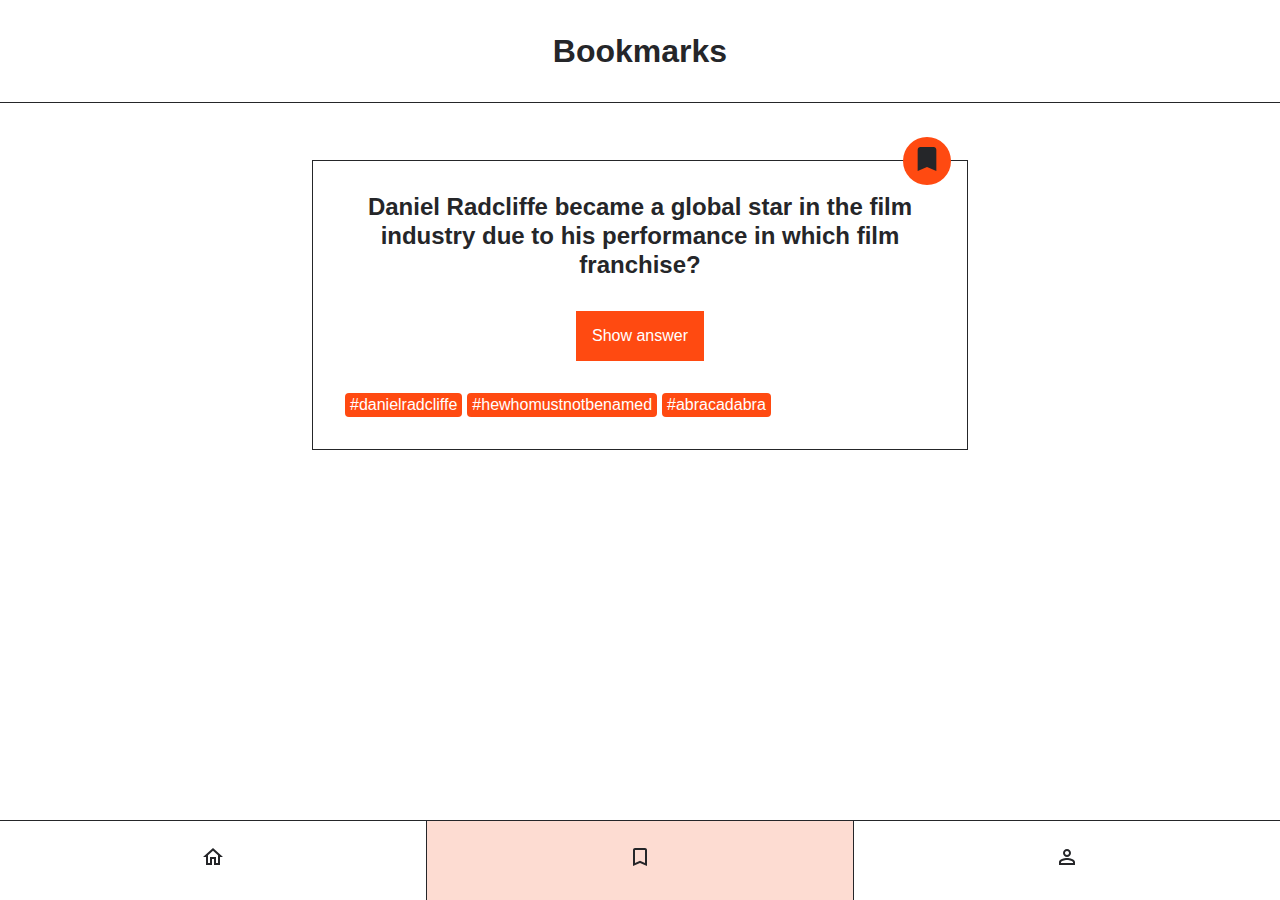
==== bookmarks.html @ 91dc2b67 ""initial commit"" ====
<!DOCTYPE html>
<html lang="en">
  <head>
    <meta charset="UTF-8" />
    <meta http-equiv="X-UA-Compatible" content="IE=edge" />
    <meta name="viewport" content="width=device-width, initial-scale=1.0" />
    <title>Quiz-App</title>
    <link rel="stylesheet" href="./styles.css" />
  </head>
  <body>
    <header class="header">
      <h1 class="header__title">Bookmarks</h1>
    </header>
    <main>
      <ul class="card-list">
        <li class="card-list__item">
          <article class="card">
            <h2 class="card__question">
              Daniel Radcliffe became a global star in the film industry due to
              his performance in which film franchise?
            </h2>
            <button class="card__button-answer" type="button">
              Show answer
            </button>
            <p class="card__answer">Harry Potter</p>
            <ul class="card__tag-list">
              <li class="card__tag-list-item">#danielradcliffe</li>
              <li class="card__tag-list-item">#hewhomustnotbenamed</li>
              <li class="card__tag-list-item">#abracadabra</li>
            </ul>
            <div class="card__button-bookmark">
              <button
                class="bookmark bookmark--active"
                aria-label="bookmark"
                type="button"
              >
                <svg
                  class="bookmark__icon"
                  xmlns="http://www.w3.org/2000/svg"
                  viewbox="0 0 24 24"
                >
                  <path
                    d="M17 3H7c-1.1 0-2 .9-2 2v16l7-3 7 3V5c0-1.1-.9-2-2-2z"
                  />
                </svg>
              </button>
            </div>
          </article>
        </li>
      </ul>
    </main>

    <nav class="navigation">
      <ul class="navigation__list">
        <li class="navigation__list-item">
          <a
            class="navigation__link"
            href="/index.html"
            aria-label="go to home page"
          >
            <svg
              xmlns="http://www.w3.org/2000/svg"
              height="24px"
              viewbox="0 0 24 24"
              width="24px"
            >
              <path
                d="M12 5.69l5 4.5V18h-2v-6H9v6H7v-7.81l5-4.5M12 3L2 12h3v8h6v-6h2v6h6v-8h3L12 3z"
              />
            </svg>
          </a>
        </li>
        <li class="navigation__list-item navigation__list-item--active">
          <a
            class="navigation__link"
            href="/bookmarks.html"
            aria-label="go to bookmarks page"
          >
            <svg
              xmlns="http://www.w3.org/2000/svg"
              height="24px"
              viewbox="0 0 24 24"
              width="24px"
            >
              <path
                d="M17 3H7c-1.1 0-2 .9-2 2v16l7-3 7 3V5c0-1.1-.9-2-2-2zm0 15l-5-2.18L7 18V5h10v13z"
              />
            </svg>
          </a>
        </li>
        <li class="navigation__list-item">
          <a
            class="navigation__link"
            href="/profile.html"
            aria-label="go to profile page"
          >
            <svg
              xmlns="http://www.w3.org/2000/svg"
              height="24px"
              viewbox="0 0 24 24"
              width="24px"
            >
              <path
                d="M12 6c1.1 0 2 .9 2 2s-.9 2-2 2-2-.9-2-2 .9-2 2-2m0 9c2.7 0 5.8 1.29 6 2v1H6v-.99c.2-.72 3.3-2.01 6-2.01m0-11C9.79 4 8 5.79 8 8s1.79 4 4 4 4-1.79 4-4-1.79-4-4-4zm0 9c-2.67 0-8 1.34-8 4v3h16v-3c0-2.66-5.33-4-8-4z"
              />
            </svg>
          </a>
        </li>
      </ul>
    </nav>
  </body>
</html>
---- styles.css ----
@import "./global.css";

@import "./components/bookmark/bookmark.css";
@import "./components/card-list/card-list.css";
@import "./components/card/card.css";
@import "./components/header/header.css";
@import "./components/navigation/navigation.css";
@import "./components/profile/profile.css";
@import "./components/counter-list/counter-list.css";
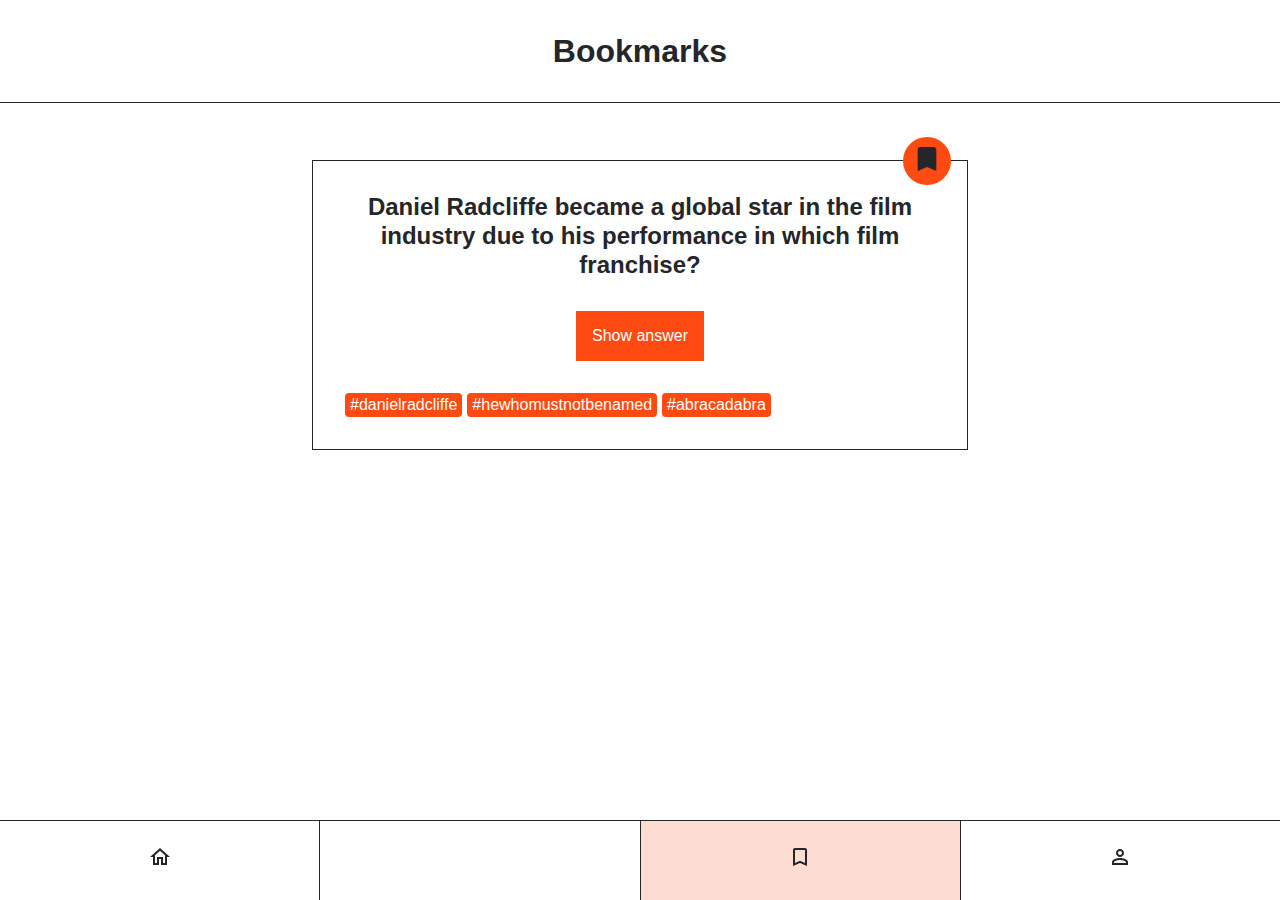
==== commit ee47c9c6: "add the form.html and add the footer" ====
--- a/bookmarks.html
+++ b/bookmarks.html
@@ -6,6 +6,7 @@
     <meta name="viewport" content="width=device-width, initial-scale=1.0" />
     <title>Quiz-App</title>
     <link rel="stylesheet" href="./styles.css" />
+    <link rel="stylesheet" href="https://unicons.iconscout.com/release/v4.0.8/css/line.css">
   </head>
   <body>
     <header class="header">
@@ -70,6 +71,15 @@
             </svg>
           </a>
         </li>
+        <li class="navigation__list-item">
+          <a
+            class="navigation__link"
+            href="/form.html"
+            aria-label="go to form page"
+          >
+          <i class="uil uil-archive-alt"
+          ></i>
+        </li>
         <li class="navigation__list-item navigation__list-item--active">
           <a
             class="navigation__link"
--- a/styles.css
+++ b/styles.css
@@ -7,3 +7,5 @@
 @import "./components/navigation/navigation.css";
 @import "./components/profile/profile.css";
 @import "./components/counter-list/counter-list.css";
+
+@import "./components/ownquestion/ownquestion.css"